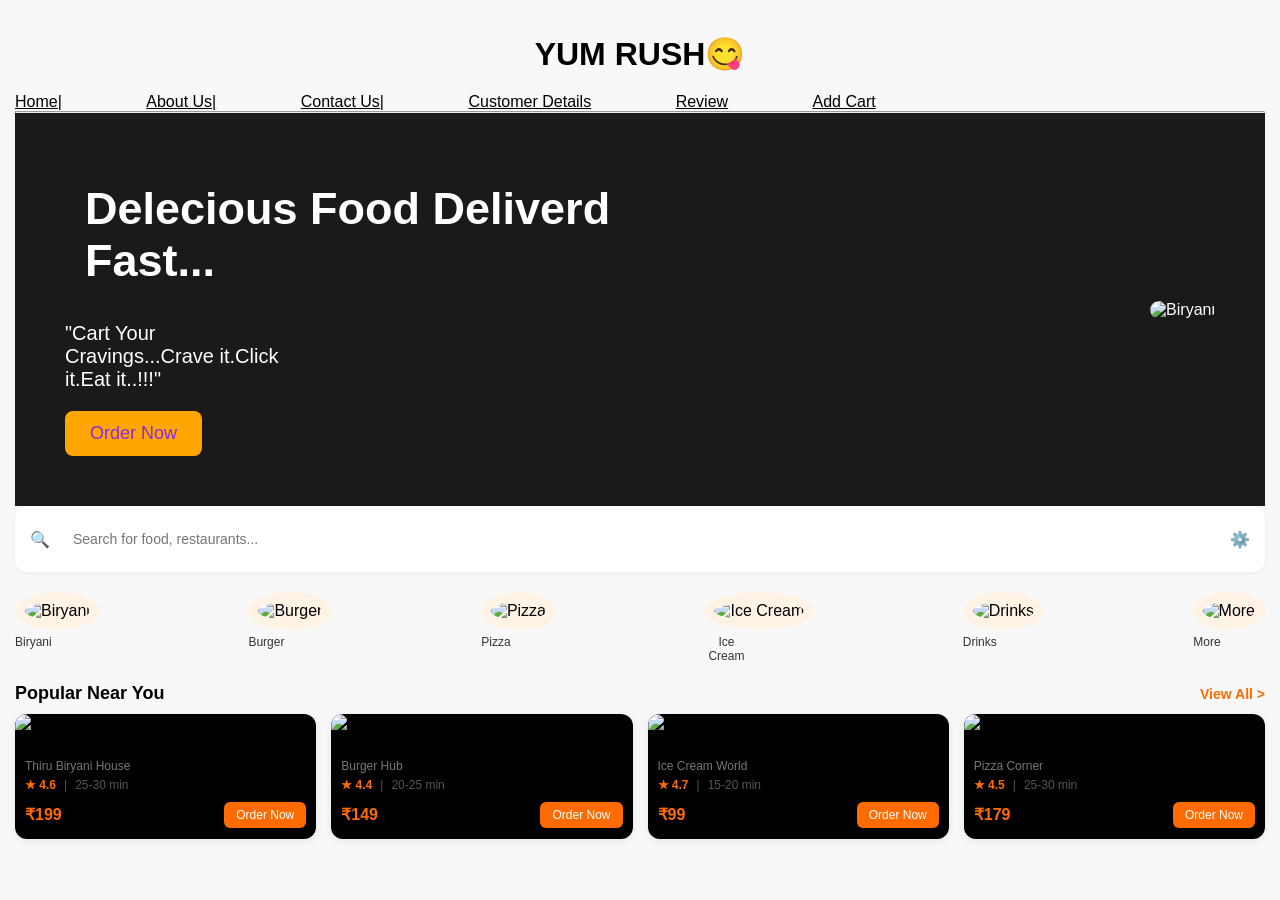
==== index.html @ f1db1fcd "Add files via upload" ====
<!DOCTYPE html>
<html lang="en">
<head>
    <meta charset="UTF-8">
    <meta name="viewport" content="width=device-width, initial-scale=1.0">
    <title>Thiru Food Delivery app</title>
    <link rel="stylesheet" href="style.css">
</head>
<body>
    <div class="header">
        
            <center>
            <h1>YUM RUSH😋</h1>
            </center>
            <ul>
                <li><a href="home.html">Home|</a></li>
                <li><a href="about.html">About Us|</a></li>
                <li><a href="contact.html">Contact Us|</a></li>
                <li><a href="customer.html">Customer Details</a></li>
                <li><a href="reviews.html">Review</a></li>
                <li><a href="Cart.html">Add Cart</a></li>
                
            </ul>
            <hr>
            <div class="hero">
    <div class="hero-text">
        <h1>Delecious Food Deliverd Fast...</h1>
        <p>"Cart Your Cravings...Crave it.Click it.Eat it..!!!"</p>
        
        <button>Order Now</button>
    </div>

    <div class="hero-image">
        <img src="c:\Users\Admin\Downloads\vv.jpg" alt="Biryani">
    </div>
</div>


    
            
        </div>
            <div class="search-box">
        🔍
        <input type="text" placeholder="Search for food, restaurants...">
        ⚙️
    </div>

    <!-- CATEGORIES -->
  
    <div class="categories">
        <div class="cat">
            <img src="c:\Users\Admin\Downloads\--.jpg" alt="Biryani">
            <p>Biryani</p>
        </div>
        <div class="cat">
            <img src="c:\Users\Admin\Downloads\bb.jpg" alt="Burger">
            <p>Burger</p>
        </div>
        <div class="cat">
            <img src="c:\Users\Admin\Downloads\fff.webp" alt="Pizza">
            <p>Pizza</p>
        </div>
        <div class="cat">
            <img src="c:\Users\Admin\Downloads\nn.jpg" alt="Ice Cream">
            <p>Ice Cream</p>
        </div>
        
        <div class="cat">
            <img src="c:\Users\Admin\Downloads\dr - Shortcut.lnk" alt="Drinks">
            <p>Drinks</p>
        </div>
        <div class="cat">
            <img src="c:\Users\Admin\Downloads\more.jpg" alt="More">
            <p>More</p>
        </div>
    </div>

    <!-- POPULAR NEAR YOU -->
    <div class="section-title">
        <h2>Popular Near You</h2>
        <a href="#">View All ></a>
    </div>

    <div class="food-list">
        
        <!-- CARD 1 -->
        <div class="card">
            <img src="c:\Users\Admin\Downloads\gg.jpg" alt="Chicken Biryani">
            <div class="card-content">
                <h3>Chicken Biryani</h3>
                <p>Thiru Biryani House</p>
                <div class="info">
                    <span class="rating">★ 4.6</span> | <span>25-30 min</span>
                </div>
                <div class="bottom">
                    <div class="price">₹199</div>
                    <button class="order-btn">Order Now</button>
                </div>
            </div>
        </div>

        <!-- CARD 2 -->
        <div class="card">
            <img src="c:\Users\Admin\Downloads\xx.jpg" alt="Cheese Burger">
            <div class="card-content">
                <h3>Cheese Burger</h3>
                <p>Burger Hub</p>
                <div class="info">
                    <span class="rating">★ 4.4</span> | <span>20-25 min</span>
                </div>
                <div class="bottom">
                    <div class="price">₹149</div>
                    <button class="order-btn">Order Now</button>
                </div>
            </div>
        </div>

        <!-- CARD 3 -->
        <div class="card">
            <img src="c:\Users\Admin\Downloads\ic.jpg" alt="Chocolate Ice Cream">
            <div class="card-content">
                <h3>Chocolate Ice Cream</h3>
                <p>Ice Cream World</p>
                <div class="info">
                    <span class="rating">★ 4.7</span> | <span>15-20 min</span>
                </div>
                <div class="bottom">
                    <div class="price">₹99</div>
                    <button class="order-btn">Order Now</button>
                </div>
            </div>
        </div>

        <!-- CARD 4 -->
        <div class="card">
            <img src="c:\Users\Admin\Downloads\uu.jpg" alt="Veg Pizza">
            <div class="card-content">
                <h3>Veg Pizza</h3>
                <p>Pizza Corner</p>
                <div class="info">
                    <span class="rating">★ 4.5</span> | <span>25-30 min</span>
                </div>
                <div class="bottom">
                    <div class="price">₹179</div>
                    <button class="order-btn">Order Now</button>
                </div>
            </div>
        </div>

    </div>

</body>
</html>
---- style.css ----
*{
    margin:0;
    padding:0;
}
nav1{
    text-align:left;
    padding:20px;
    width:50px;
}

nav{
    background-color:white;
    color:white;
    padding:20px;
    text-align:left;
    padding-left:30px;
    text-align:center;

}
h1{
    padding:20px;
}
li{
    
    display:inline;
    margin-right:80px;
}
p{
    margin-right:60%;
}
li a{
    color:blue
    display:inline;
    text-align:right;
    display:flex;
}
li a{
    color:black;
    display:inline;
    text-align:right;

}

input{
    width:60%;
    padding:15px;
}
.searchbar{
    padding:60px;
    text-align:center;
}
.box{
    border-color:blueviolet;
    border-width:2px;
    border-style:solid;
    width:300px;
    height:200px;

}
.box1{
    border-color:white;
    border-width:3px;
    border-style:solid;
    display:inline-block;
    

}
.box{
    border-color:white;
    border-width:30px;
    border-style:solid;
    display:inline-block;
    width:300px;
    height:200px;

}
.box3{
    border-color:white;
    border-width:30px;
    border-style:solid;
    display:inline-block;
    width:300px;
    height:200px;
}
.box4{
    border-color:white;
    border-width:30px;
    border-style:solid;
    display:inline-block;
    width:300px;
    height:200px;
}
.image{
    text-align: right;
}



.about{
    background-color:black;
    text-align:center;
    margin-top:20px;
}
.contact{
    background-color:black;
    color:black;
}
.ul{
    background-color:black;
    color:black;
}
.hero{
    display: flex;              /* left right ah pakkathula varum */
    align-items: center;        /* center la align aagum */
    justify-content: space-between; /* gap vidum */
    background-color: #1a1a1a;  /* black background */
    color: white;
    padding: 50px;
}

.hero-text{
    width: 50%;                 /* left side 50% */
    text-align: left;
}

.hero-text h1{
    font-size: 45px;
    margin-bottom: 15px;
}

.hero-text p{
    font-size: 20px;
    margin-bottom: 20px;
}

.hero-text button{
    background-color: orange;
    color:blueviolet;
    border: none;
    padding: 12px 25px;
    font-size: 18px;
    border-radius: 8px;
    cursor: pointer;
}

.hero-image{
    width: 45%;                 /* right side 45% */
    text-align: right;
}

.hero-image img{
    width: 100%;
    border-radius: 15px;
}
.reviews-page{
    text-align: center;
    padding: 40px;
    background-color: #f5f5f5;
}

.reviews-page h2{
    font-size: 35px;
    margin-bottom: 10px;
}

.review-box{
    background: white;
    border: 1px solid #ddd;
    border-radius: 10px;
    padding: 20px;
    margin: 20px auto;
    width: 60%;
    box-shadow: 0 2px 5px rgba(0,0,0,0.1);
}

.review-box h3{
    color: orange;
    margin-bottom: 5px;
}
/* PRODUCTS */
.products{
    display: flex;
    justify-content: space-around;
    padding: 30px;
    flex-wrap: wrap;
    background: #f5f5f5;
}

.box{
    background: white;
    border: 1px solid #ddd;
    border-radius: 10px;
    padding: 15px;
    text-align: center;
    width: 250px;
    margin: 15px;
    box-shadow: 0 2px 5px rgba(0,0,0,0.1);
}

.box img{
    width: 100%;
    height: 180px;
    border-radius: 8px;
}

.price{
    font-weight: bold;
    color: green;
    font-size: 20px;
    margin: 5px 0;
}

.add-btn{
    background-color: orange;
    border: none;
    padding: 10px 20px;
    color: white;
    border-radius: 5px;
    cursor: pointer;
    font-size: 16px;
}

.add-btn:hover{
    background-color: darkorange;
}

/* CART BOX */
.cart-box{
    width: 80%;
    margin: 20px auto;
    background: #fff8e1;
    border: 2px solid orange;
    border-radius: 10px;
    padding: 20px;
    text-align: center;
}

.checkout-btn{
    background-color: green;
    color: white;
    border: none;
    padding: 12px 30px;
    border-radius: 8px;
    font-size: 18px;
    cursor: pointer;
    margin-top: 10px;
}

.checkout-btn:hover{
    background-color: darkgreen;
}
*{
        margin: 0;
        padding: 0;
        box-sizing: border-box;
        font-family: "Poppins", Arial, sans-serif;
    }
    body{
        background: #f8f8f8;
        padding: 15px;
    }

    /* SEARCH BAR */
    .search-box{
        display: flex;
        align-items: center;
        background: white;
        border-radius: 12px;
        padding: 10px 15px;
        box-shadow: 0 2px 5px rgba(0,0,0,0.05);
    }
    .search-box input{
        border: none;
        outline: none;
        flex: 1;
        font-size: 14px;
        margin-left: 8px;
    }

    /* CATEGORIES */
    .categories{
        display: flex;
        justify-content: space-between;
        margin: 20px 0;
        overflow-x: auto;
        gap: 15px;
    }
    .cat{
        text-align: center;
        min-width: 70px;
    }
    .cat img{
        width: 60px;
        height: 60px;
        background: #fff3e6;
        border-radius: 50%;
        padding: 10px;
        object-fit: contain;
    }
    .cat p{
        font-size: 12px;
        margin-top: 5px;
        color: #333;
    }

    /* POPULAR SECTION */
    .section-title{
        display: flex;
        justify-content: space-between;
        align-items: center;
        margin: 20px 0 10px;
    }
    .section-title h2{ font-size: 18px; }
    .section-title a{ 
        color: #ff6b00; 
        text-decoration: none; 
        font-size: 14px; 
        font-weight: 600;
    }

    /* FOOD CARDS */
    .food-list{
        display: grid;
        grid-template-columns: repeat(auto-fit, minmax(200px, 1fr));
        gap: 15px;
    }
    .card{
        background:black;
        border-radius: 12px;
        overflow: hidden;
        box-shadow: 0 2px 8px rgba(0,0,0,0.08);
    }
    .card img{
        width: 100%;
        height: 120px;
        object-fit: cover;
    }
    .card-content{
        padding: 10px;
    }
    .card-content h3{ font-size: 15px; }
    .card-content p{ font-size: 12px; color: #777; }
    .info{
        display: flex;
        align-items: center;
        font-size: 12px;
        color: #555;
        gap: 8px;
        margin: 5px 0;
    }
    .rating{ color: #ff6b00; font-weight: bold; }
    
    .bottom{
        display: flex;
        justify-content: space-between;
        align-items: center;
        margin-top: 8px;
    }
    .price{ 
        color: #ff6b00; 
        font-weight: bold; 
        font-size: 16px;
    }
    .order-btn{
        background: #ff6b00;
        color: white;
        border: none;
        padding: 6px 12px;
        border-radius: 6px;
        font-size: 12px;
        cursor: pointer;
    }
    *{ margin:0; padding:0; box-sizing:border-box; font-family:Arial; }
    body{ background:#f8f8f8; }

    /* CART TOGGLE CHECKBOX - HIDDEN */
    #cart-toggle{ display:none; }

    /* CART BUTTON */
    .cart-btn{
        position: fixed;
        top: 20px;
        right: 20px;
        background: #ff6a00;
        color: white;
        padding: 12px 18px;
        border-radius: 50px;
        cursor: pointer;
        z-index: 100;
        font-weight: bold;
        box-shadow: 0 4px 10px rgba(255,106,0,0.3);
    }

    /* CART SIDEBAR */
    .cart-sidebar{
        position: fixed;
        top: 0;
        right: -400px;
        width: 350px;
        height: 100vh;
        background: white;
        box-shadow: -2px 0 15px rgba(0,0,0,0.1);
        transition: 0.3s;
        z-index: 99;
        display: flex;
        flex-direction: column;
    }
    /* WHEN CHECKBOX CHECKED, SHOW CART */
    #cart-toggle:checked ~ .cart-sidebar{ right: 0; }

    .cart-header{
        padding: 20px;
        background: #ff6a00;
        color: white;
        display: flex;
        justify-content: space-between;
        align-items: center;
    }
    .cart-header label{ cursor: pointer; font-size: 24px; }

    .cart-items{
        flex: 1;
        padding: 20px;
        overflow-y: auto;
    }
    .cart-item{
        display: flex;
        gap: 10px;
        margin-bottom: 15px;
        padding-bottom: 15px;
        border-bottom: 1px solid #eee;
    }
    .cart-item img{ width: 60px; height: 60px; border-radius: 8px; object-fit: cover; }
    .cart-info{ flex:1; }
    .cart-info h4{ font-size:14px; }
    .cart-info p{ font-size:12px; color:#777; }
    .cart-price{ color:#ff6a00; font-weight:bold; }

    .cart-footer{
        padding: 20px;
        border-top: 1px solid #eee;
    }
    .total{
        display: flex;
        justify-content: space-between;
        font-size: 18px;
        font-weight: bold;
        margin-bottom: 15px;
    }
    .checkout-btn{
        width: 100%;
        background: #ff6a00;
        color: white;
        border: none;
        padding: 14px;
        border-radius: 10px;
        font-size: 16px;
        cursor: pointer;
    }

    /* OVERLAY */
    .overlay{
        position: fixed;
        top:0; left:0; width:100%; height:100%;
        background: rgba(0,0,0,0.4);
        display: none;
        z-index: 98;
    }
    #cart-toggle:checked ~ .overlay{ display: block; }
    .cart-bar{
    position: fixed;
    bottom: 0;
    left: 0;
    width: 100%;
    background: #121212; /* BLACK */
    padding: 15px;
    box-shadow: 0 -2px 10px rgba(0,0,0,0.5);
    display: flex;
    justify-content: space-between;
    align-items: center;
    border-top: 1px solid #222;
}
.cart-bar .info{ font-size:14px; color:#fff; }
.cart-bar .view-btn{
    background:#ff6a00; 
    color:white; 
    padding:10px 20px; 
    border:none; 
    border-radius:8px;
    font-weight:bold;
}
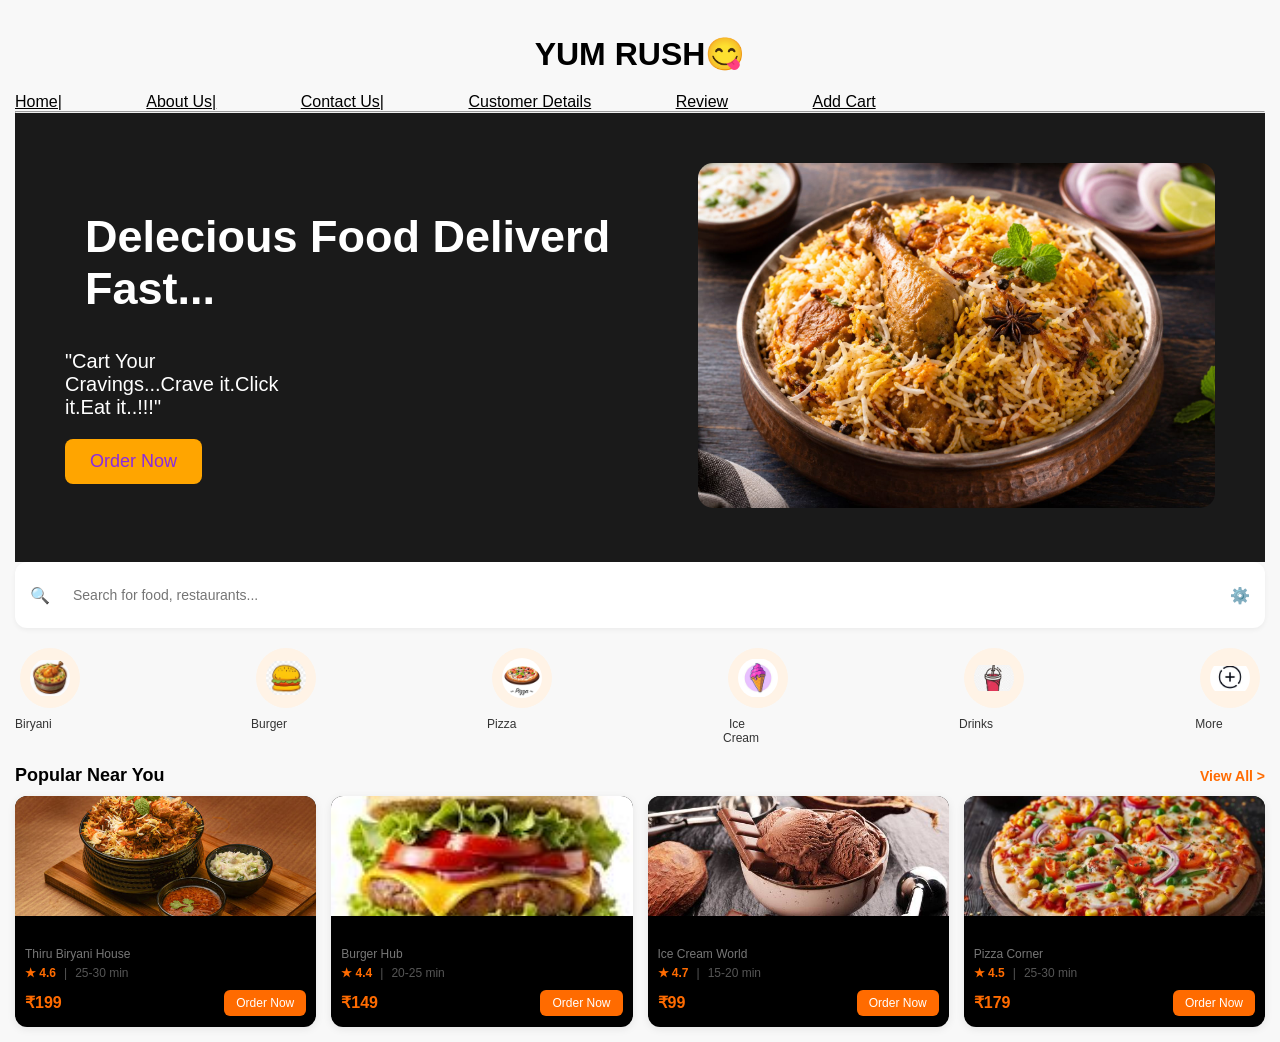
==== commit 335e77fa: "Update index.html" ====
--- a/index.html
+++ b/index.html
@@ -31,7 +31,7 @@
     </div>
 
     <div class="hero-image">
-        <img src="c:\Users\Admin\Downloads\vv.jpg" alt="Biryani">
+        <img src="vv.jpg" alt="Biryani">
     </div>
 </div>
 
@@ -49,28 +49,29 @@
   
     <div class="categories">
         <div class="cat">
-            <img src="c:\Users\Admin\Downloads\--.jpg" alt="Biryani">
+            <img src="--.jpg" alt="Biryani">
             <p>Biryani</p>
         </div>
         <div class="cat">
-            <img src="c:\Users\Admin\Downloads\bb.jpg" alt="Burger">
+            <img src="bb.jpg" alt="Burger">
             <p>Burger</p>
         </div>
         <div class="cat">
-            <img src="c:\Users\Admin\Downloads\fff.webp" alt="Pizza">
+            <img src="fff.webp" alt="Pizza">
             <p>Pizza</p>
         </div>
         <div class="cat">
-            <img src="c:\Users\Admin\Downloads\nn.jpg" alt="Ice Cream">
+            <img src="nn.jpg" alt="Ice Cream">
             <p>Ice Cream</p>
         </div>
         
         <div class="cat">
-            <img src="c:\Users\Admin\Downloads\dr - Shortcut.lnk" alt="Drinks">
+            <img src="dr.jpg" alt="Drinks">
+
             <p>Drinks</p>
         </div>
         <div class="cat">
-            <img src="c:\Users\Admin\Downloads\more.jpg" alt="More">
+            <img src="more.jpg" alt="More">
             <p>More</p>
         </div>
     </div>
@@ -85,7 +86,7 @@
         
         <!-- CARD 1 -->
         <div class="card">
-            <img src="c:\Users\Admin\Downloads\gg.jpg" alt="Chicken Biryani">
+            <img src="gg.jpg" alt="Chicken Biryani">
             <div class="card-content">
                 <h3>Chicken Biryani</h3>
                 <p>Thiru Biryani House</p>
@@ -101,7 +102,7 @@
 
         <!-- CARD 2 -->
         <div class="card">
-            <img src="c:\Users\Admin\Downloads\xx.jpg" alt="Cheese Burger">
+            <img src="xx.jpg" alt="Cheese Burger">
             <div class="card-content">
                 <h3>Cheese Burger</h3>
                 <p>Burger Hub</p>
@@ -117,7 +118,7 @@
 
         <!-- CARD 3 -->
         <div class="card">
-            <img src="c:\Users\Admin\Downloads\ic.jpg" alt="Chocolate Ice Cream">
+            <img src="ic.jpg" alt="Chocolate Ice Cream">
             <div class="card-content">
                 <h3>Chocolate Ice Cream</h3>
                 <p>Ice Cream World</p>
@@ -133,7 +134,7 @@
 
         <!-- CARD 4 -->
         <div class="card">
-            <img src="c:\Users\Admin\Downloads\uu.jpg" alt="Veg Pizza">
+            <img src="uu.jpg" alt="Veg Pizza">
             <div class="card-content">
                 <h3>Veg Pizza</h3>
                 <p>Pizza Corner</p>
@@ -150,4 +151,4 @@
     </div>
 
 </body>
-</html>+</html>
